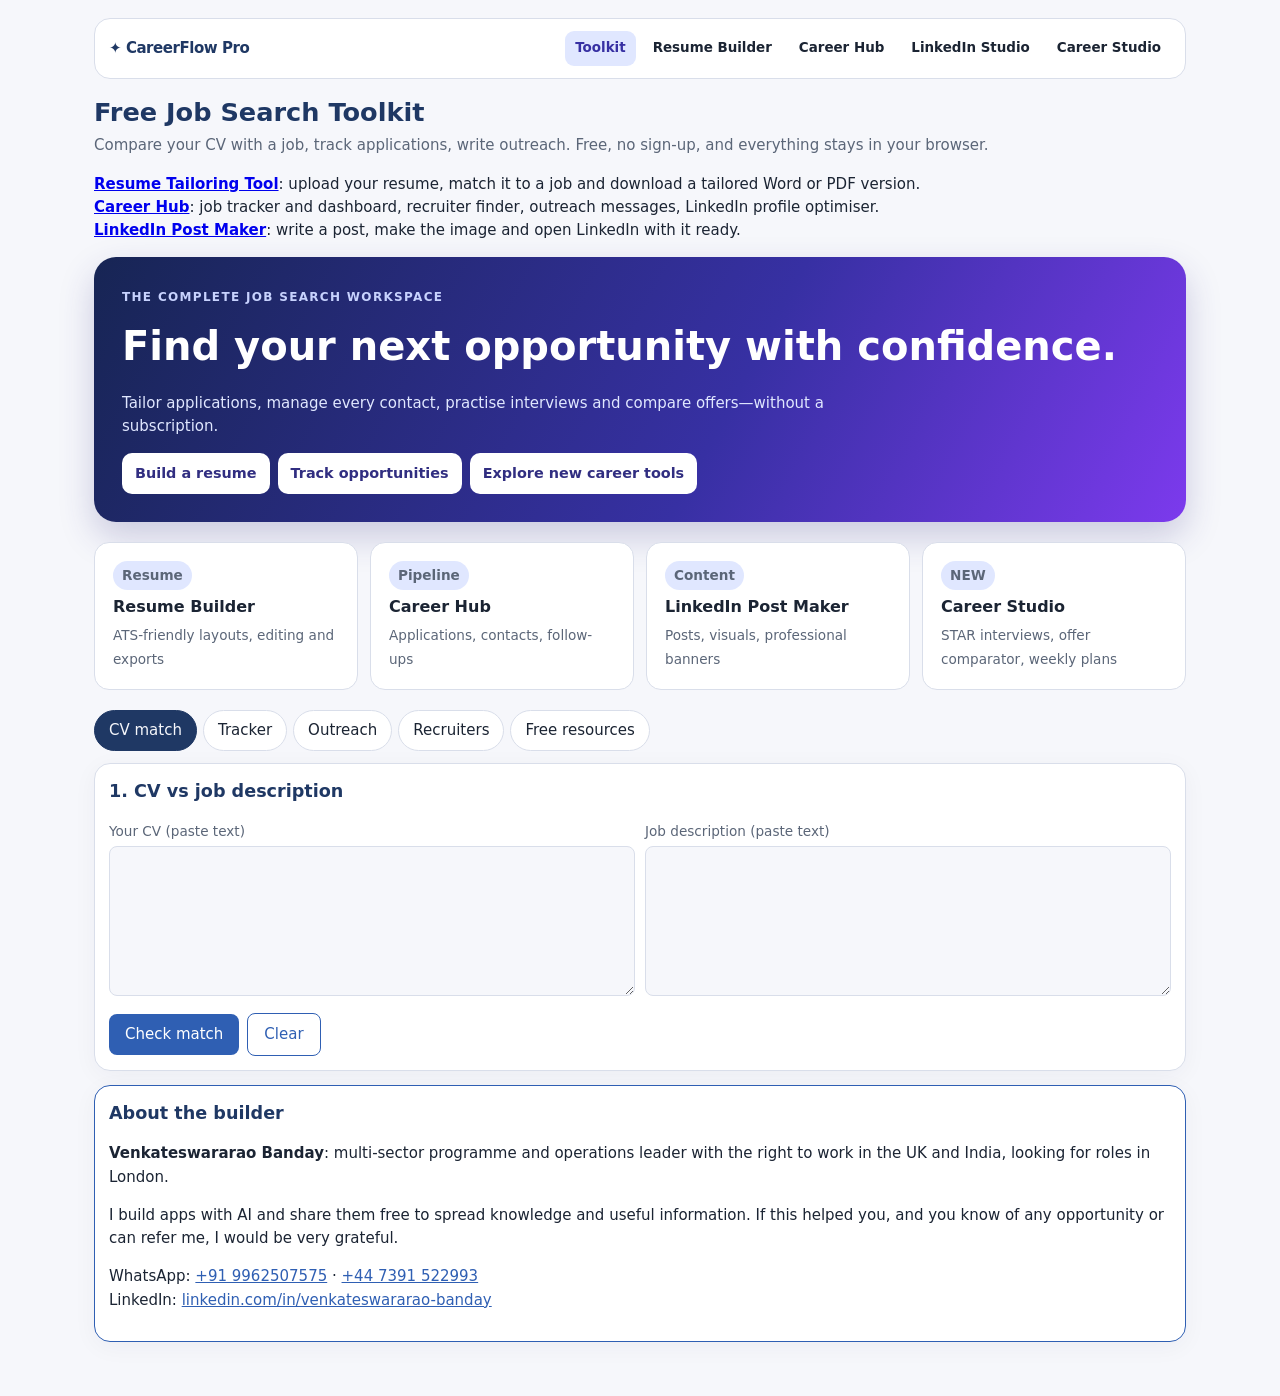
==== index.html @ bd4bdc2d "Add files via upload" ====
<!DOCTYPE html>
<html lang="en">
<head>
<meta charset="utf-8">
<meta name="viewport" content="width=device-width, initial-scale=1">
<title>Free Job Search Toolkit: CV match, tracker, outreach</title>
<meta name="description" content="Free, private job search toolkit. Compare your CV with a job description, track applications, and write outreach messages. Everything stays in your browser.">
<style>
:root{--bg:#f6f7fb;--card:#fff;--tx:#1b2433;--mu:#5b6678;--bd:#d9deea;--ac:#1f3864;--ac2:#2f5fb3;--ok:#1d7a46;--bad:#b3261e;--warn:#9a6700}
@media(prefers-color-scheme:dark){:root:not([data-theme=light]){--bg:#0f1420;--card:#171e2e;--tx:#e6eaf3;--mu:#9aa6bd;--bd:#2a3550;--ac:#8fb0ee;--ac2:#6f9be8;--ok:#58c486;--bad:#ff8a80;--warn:#e3b341}}
*{box-sizing:border-box}html,body{margin:0}
body{font:15px/1.55 system-ui,-apple-system,"Segoe UI",Roboto,Arial,sans-serif;background:var(--bg);color:var(--tx);padding:env(safe-area-inset-top) 0 env(safe-area-inset-bottom)}
.wrap{max-width:900px;margin:0 auto;padding:18px 14px 40px}
h1{margin:6px 0 2px;font-size:1.6rem;color:var(--ac)}h2{font-size:1.1rem;margin:0 0 8px;color:var(--ac)}h3{font-size:.95rem;margin:14px 0 6px}
.sub{color:var(--mu);margin:0 0 14px}
nav{display:flex;gap:6px;flex-wrap:wrap;margin-bottom:12px}
nav button{border:1px solid var(--bd);background:var(--card);color:var(--tx);padding:8px 14px;border-radius:999px;cursor:pointer;font:inherit}
nav button[aria-selected=true]{background:var(--ac);color:var(--bg);border-color:var(--ac)}
.card{background:var(--card);border:1px solid var(--bd);border-radius:12px;padding:14px;margin-bottom:14px}
textarea,input,select{width:100%;font:inherit;color:var(--tx);background:var(--bg);border:1px solid var(--bd);border-radius:8px;padding:8px}
textarea{min-height:150px;resize:vertical}label{display:block;font-size:.85rem;color:var(--mu);margin:8px 0 3px}
.row{display:grid;grid-template-columns:1fr 1fr;gap:10px}@media(max-width:640px){.row{grid-template-columns:1fr}}
.btn{background:var(--ac2);color:#fff;border:0;border-radius:8px;padding:9px 16px;font:inherit;cursor:pointer;margin:10px 8px 0 0}
.btn.alt{background:transparent;color:var(--ac2);border:1px solid var(--ac2)}
.score{font-size:2.2rem;font-weight:700}.ok{color:var(--ok)}.bad{color:var(--bad)}.warn{color:var(--warn)}
.chips span{display:inline-block;margin:2px 4px 2px 0;padding:2px 9px;border-radius:999px;border:1px solid var(--bd);font-size:.82rem}
.chips.m span{border-color:var(--ok)}.chips.x span{border-color:var(--bad)}
.tw{overflow-x:auto}table{border-collapse:collapse;width:100%;font-size:.88rem}th,td{border-bottom:1px solid var(--bd);padding:6px;text-align:left;vertical-align:top}
pre{white-space:pre-wrap;background:var(--bg);border:1px solid var(--bd);border-radius:8px;padding:10px;margin:6px 0}
ul{margin:6px 0;padding-left:20px}.cols{display:grid;grid-template-columns:1fr 1fr;gap:14px}@media(max-width:640px){.cols{grid-template-columns:1fr}}
footer.card{border-color:var(--ac2)}footer a{color:var(--ac2)}
.note{font-size:.82rem;color:var(--mu)}[hidden]{display:none!important}
</style>
<link rel="stylesheet" href="studio.css"></head>
<body>
<div class="wrap">
<h1>Free Job Search Toolkit</h1>
<p class="sub">Compare your CV with a job, track applications, write outreach. Free, no sign-up, and everything stays in your browser.</p>
<p><a href="resume-builder.html"><b>Resume Tailoring Tool</b></a>: upload your resume, match it to a job and download a tailored Word or PDF version.<br><a href="career-hub.html"><b>Career Hub</b></a>: job tracker and dashboard, recruiter finder, outreach messages, LinkedIn profile optimiser.<br><a href="linkedin-post.html"><b>LinkedIn Post Maker</b></a>: write a post, make the image and open LinkedIn with it ready.</p>
<div class="studio-hero"><span class="studio-kicker" style="color:#c7d2fe">THE COMPLETE JOB SEARCH WORKSPACE</span><h2>Find your next opportunity with confidence.</h2><p>Tailor applications, manage every contact, practise interviews and compare offers—without a subscription.</p><div class="studio-actions"><a href="resume-builder.html">Build a resume</a><a href="career-hub.html">Track opportunities</a><a href="career-studio.html">Explore new career tools</a></div></div><div class="studio-grid" style="margin-bottom:20px"><a class="studio-tile" href="resume-builder.html"><span class="studio-pill">Resume</span><strong>Resume Builder</strong><span>ATS-friendly layouts, editing and exports</span></a><a class="studio-tile" href="career-hub.html"><span class="studio-pill">Pipeline</span><strong>Career Hub</strong><span>Applications, contacts, follow-ups</span></a><a class="studio-tile" href="linkedin-post.html"><span class="studio-pill">Content</span><strong>LinkedIn Post Maker</strong><span>Posts, visuals, professional banners</span></a><a class="studio-tile" href="career-studio.html"><span class="studio-pill">NEW</span><strong>Career Studio</strong><span>STAR interviews, offer comparator, weekly plans</span></a></div><nav role="tablist" id="tabs"></nav>

<section id="t-match" class="card">
<h2>1. CV vs job description</h2>
<div class="row"><div><label for="cv">Your CV (paste text)</label><textarea id="cv"></textarea></div>
<div><label for="jd">Job description (paste text)</label><textarea id="jd"></textarea></div></div>
<button class="btn" id="go">Check match</button><button class="btn alt" id="clr">Clear</button>
<div id="res" hidden>
<h3>Keyword match</h3><div class="score" id="sc"></div><p class="note" id="scn"></p>
<h3>Keywords from the job that your CV already has</h3><div class="chips m" id="mt"></div>
<h3>Keywords missing (add them only if they are true for you)</h3><div class="chips x" id="ms"></div>
<h3>CV health checks</h3><ul id="ck"></ul>
<p class="note">This is a keyword guide, not a real ATS score. Never add skills you do not have: employers check.</p></div>
</section>

<section id="t-track" class="card" hidden>
<h2>2. Application tracker</h2>
<div class="row"><div><label for="tc">Company</label><input id="tc"></div><div><label for="tt">Job title</label><input id="tt"></div>
<div><label for="tl">Link</label><input id="tl" placeholder="https://"></div><div><label for="ts">Status</label>
<select id="ts"><option>Found</option><option>Applied</option><option>Interview</option><option>Rejected</option><option>Offer</option></select></div></div>
<label for="tn">Notes</label><input id="tn"><button class="btn" id="add">Add</button><button class="btn alt" id="csv">Download CSV</button>
<div class="tw"><table><thead><tr><th>Date</th><th>Company</th><th>Job</th><th>Status</th><th>Notes</th><th></th></tr></thead><tbody id="rows"></tbody></table></div>
<p class="note">Saved only in this browser. Download the CSV to keep a backup or open it in Excel or Google Sheets.</p>
</section>

<section id="t-out" class="card" hidden>
<h2>3. Outreach messages</h2>
<div class="row"><div><label for="on">Your name</label><input id="on"></div><div><label for="orl">Role you want</label><input id="orl" placeholder="Senior Programme Manager"></div>
<div><label for="oc">Their name</label><input id="oc"></div><div><label for="oco">Company</label><input id="oco"></div></div>
<label for="op">One proof point (a real result)</label><input id="op" placeholder="Delivered a £620K ERP rollout that improved efficiency by 35%">
<button class="btn" id="gen">Write messages</button><div id="msgs"></div>
</section>

<section id="t-rec" class="card" hidden>
<h2>4. Should you approach recruiters?</h2>
<p><b>Yes, but be selective.</b> A few targeted messages to the right people beat hundreds of applications. Mass applying through job boards rarely works for experienced candidates: most replies come from referrals, direct contact with hiring teams and specialist recruiters.</p>
<div class="cols"><div><h3 class="ok">Worth your time</h3><ul>
<li>Specialist recruiters in your exact field and city, who already place your type of role.</li>
<li>In-house talent teams and hiring managers at companies you picked.</li>
<li>Interim and contract recruiters, if you can start quickly.</li>
<li>Former colleagues and people who share your background: ask for advice first, a job second.</li>
<li>A short, specific message with one real result and a clear ask.</li></ul></div>
<div><h3 class="bad">Waste of time or risky</h3><ul>
<li>Sending the same CV to many general agencies.</li>
<li>Anyone asking you to pay to be placed. Legitimate UK agencies are paid by employers, not by you.</li>
<li>“Job guarantee” courses: read the refund and interview conditions before you pay.</li>
<li>Recruiters who will not name the employer, or who ask for bank or ID details early.</li>
<li>Applying to roles far below your level with a CV that hides your experience.</li></ul></div></div>
<h3>A simple weekly plan</h3><ul><li>10 targeted messages (recruiters or hiring managers) and 5 tailored applications.</li><li>2 conversations with people in your field.</li><li>Update your tracker every Friday and drop channels that give no replies after 4 weeks.</li></ul>
</section>

<section id="t-res" class="card" hidden>
<h2>5. Free resources</h2>
<p class="note">Free plans change often, so check each site. Listing a site is not an endorsement.</p>
<h3>Interview videos for your role</h3>
<label for="yr">Your target role</label><input id="yr" placeholder="Senior Programme Manager"><div id="yl"></div>
<div class="cols"><div><h3>Resume and CV</h3><ul>
<li><a href="https://www.rezi.ai" target="_blank" rel="noopener">Rezi</a>: ATS-style resume builder and checker</li>
<li><a href="https://rxresu.me" target="_blank" rel="noopener">Reactive Resume</a>: free, open-source resume builder</li>
<li><a href="https://www.jobscan.co" target="_blank" rel="noopener">Jobscan</a>: compares a resume with a job description</li>
<li><a href="https://www.canva.com" target="_blank" rel="noopener">Canva</a>: resume, banner and post designs</li>
<li><a href="https://enhancv.com" target="_blank" rel="noopener">Enhancv</a>: resume templates</li></ul>
<h3>AI writing assistants</h3><ul>
<li><a href="https://claude.ai" target="_blank" rel="noopener">Claude</a>, <a href="https://chatgpt.com" target="_blank" rel="noopener">ChatGPT</a>, <a href="https://gemini.google.com" target="_blank" rel="noopener">Gemini</a>, <a href="https://www.genspark.ai" target="_blank" rel="noopener">Genspark</a></li></ul></div>
<div><h3>LinkedIn posts and profile</h3><ul>
<li>LinkedIn's own composer lets you schedule a post (clock icon)</li>
<li><a href="https://buffer.com" target="_blank" rel="noopener">Buffer</a>: scheduling, with a limited free plan</li>
<li><a href="https://www.canva.com" target="_blank" rel="noopener">Canva</a>: carousels and banners</li></ul>
<h3>Interview practice and advice</h3><ul>
<li><a href="https://grow.google/certificates/interview-warmup/" target="_blank" rel="noopener">Google Interview Warmup</a>: free practice questions</li>
<li><a href="https://nationalcareers.service.gov.uk" target="_blank" rel="noopener">National Careers Service (UK)</a>: free advice</li>
<li><a href="https://uk.indeed.com/career-advice/interviewing" target="_blank" rel="noopener">Indeed interview advice</a></li>
<li><a href="https://www.themuse.com/advice" target="_blank" rel="noopener">The Muse</a>: career advice</li></ul>
<h3>UK job sites</h3><ul>
<li><a href="https://findajob.dwp.gov.uk" target="_blank" rel="noopener">Find a job (GOV.UK)</a></li>
<li><a href="https://www.reed.co.uk" target="_blank" rel="noopener">Reed</a>, <a href="https://www.totaljobs.com" target="_blank" rel="noopener">Totaljobs</a>, <a href="https://www.cv-library.co.uk" target="_blank" rel="noopener">CV-Library</a>, <a href="https://uk.indeed.com" target="_blank" rel="noopener">Indeed</a>, <a href="https://www.linkedin.com/jobs/" target="_blank" rel="noopener">LinkedIn Jobs</a></li></ul></div></div>
</section>

<footer class="card">
<h2>About the builder</h2>
<p><b>Venkateswararao Banday</b>: multi-sector programme and operations leader with the right to work in the UK and India, looking for roles in London.</p>
<p>I build apps with AI and share them free to spread knowledge and useful information. If this helped you, and you know of any opportunity or can refer me, I would be very grateful.</p>
<p>WhatsApp: <a href="https://wa.me/919962507575">+91 9962507575</a> · <a href="https://wa.me/447391522993">+44 7391 522993</a><br>
LinkedIn: <a href="https://www.linkedin.com/in/venkateswararao-banday">linkedin.com/in/venkateswararao-banday</a></p>
</footer>
</div>
<script>
const $=s=>document.querySelector(s);
const TABS=[["match","CV match"],["track","Tracker"],["out","Outreach"],["rec","Recruiters"],["res","Free resources"]];
const nav=$("#tabs");
TABS.forEach(([id,l],i)=>{const b=document.createElement("button");b.textContent=l;b.setAttribute("role","tab");b.setAttribute("aria-selected",i==0);
 b.onclick=()=>{TABS.forEach(([k])=>$("#t-"+k).hidden=k!=id);[...nav.children].forEach(c=>c.setAttribute("aria-selected",c===b))};nav.appendChild(b)});

/* ---------- CV match ---------- */
const STOP=new Set("about above after again also been before being between both can could does each from have here into just more most must only other over same should some such than that their them then there these they this those through under until very were what when where which while will with within would your you our are and for the not but all any who has had its may per etc able work working team role job experience years skills strong good ability including new using use make across join looking candidate position company required responsibilities requirements essential desirable apply".split(" "));
const words=t=>(t.toLowerCase().replace(/programme/g,"program").replace(/[^a-z0-9+#&\/\- ]/g," ").match(/[a-z0-9][a-z0-9+#&\/\-]*/g)||[]);
function terms(jd){
 const w=words(jd),uni={},bi={},out={};
 w.forEach((x,i)=>{if(x.length>3&&!STOP.has(x))uni[x]=(uni[x]||0)+1;
  const y=w[i+1];if(y&&x.length>2&&y.length>2&&!STOP.has(x)&&!STOP.has(y)){const b=x+" "+y;bi[b]=(bi[b]||0)+1}});
 Object.entries(bi).forEach(([k,v])=>{if(v>=2)out[k]=v*2});
 Object.entries(uni).forEach(([k,v])=>{if(v>=2&&!Object.keys(out).some(b=>b.split(" ").includes(k)))out[k]=v});
 (jd.match(/\b[A-Z][A-Z0-9+#]{1,6}\b/g)||[]).forEach(a=>{const k=a.toLowerCase();if(!STOP.has(k)&&!out[k]&&k.length>1&&!["the","and","for","uk"].includes(k))out[k]=2});
 return out}
function chips(el,list){el.textContent="";list.forEach(k=>{const s=document.createElement("span");s.textContent=k;el.appendChild(s)});if(!list.length)el.textContent="None found"}
$("#go").onclick=()=>{
 const cv=$("#cv").value,jd=$("#jd").value;if(cv.trim().length<50||jd.trim().length<50){alert("Please paste both your CV and the job description.");return}
 const hay=" "+words(cv).join(" ")+" ",tm=terms(jd),keys=Object.keys(tm).sort((a,b)=>tm[b]-tm[a]);
 const m=keys.filter(k=>hay.includes(" "+k+" ")),x=keys.filter(k=>!m.includes(k));
 const tot=keys.reduce((s,k)=>s+tm[k],0),got=m.reduce((s,k)=>s+tm[k],0),p=tot?Math.round(100*got/tot):0;
 $("#res").hidden=false;const sc=$("#sc");sc.textContent=p+"%";sc.className="score "+(p>=70?"ok":p>=50?"warn":"bad");
 $("#scn").textContent=p>=70?"Strong overlap. Check that your top achievements match the main duties.":p>=50?"Reasonable. Add the genuine missing keywords where they fit your experience.":"Low overlap. Consider whether this role fits, or reword your CV with the job's own terms where true.";
 chips($("#mt"),m.slice(0,25));chips($("#ms"),x.slice(0,25));
 const wc=words(cv).length,nums=(cv.match(/\d+%|[£$€]\s?\d|\b\d{2,}\b/g)||[]).length,odd=(cv.match(/[^\x00-\x7F£€–—’‘“”•·]/g)||[]).length;
 const checks=[[/@/.test(cv),"Email address found","No email address found"],[/\+?\d[\d\s()-]{8,}/.test(cv),"Phone number found","No phone number found"],
 [wc>=350&&wc<=1000,"Length looks fine ("+wc+" words)","Length is "+wc+" words: aim for about 400 to 900 (1 to 2 pages)"],
 [/experience|employment/i.test(cv),"Experience section found","No “Experience” heading found"],[/education|qualification/i.test(cv),"Education section found","No “Education” heading found"],
 [/skills|competenc/i.test(cv),"Skills section found","No “Skills” heading found"],[nums>=8,"Good use of numbers ("+nums+" found)","Only "+nums+" numbers found: add results such as %, £ and team size"],
 [odd<10,"Few unusual characters","Many unusual characters ("+odd+"): simple text parses better in ATS"],
 [!/\b(adhe rence|efficiencie s|logistic s)\b/i.test(cv)&&!/\b[a-z]{3,} [a-z] [a-z]{3,}\b/.test(cv),"No obvious broken words","Possible broken words (for example “logistic s”). Re-export your CV from the original file"]];
 const ul=$("#ck");ul.textContent="";checks.forEach(([ok,a,b])=>{const li=document.createElement("li");li.className=ok?"ok":"bad";li.textContent=(ok?"✔ ":"✘ ")+(ok?a:b);ul.appendChild(li)})};
$("#clr").onclick=()=>{$("#cv").value="";$("#jd").value="";$("#res").hidden=true};

/* ---------- tracker ---------- */
let rows=[];try{rows=JSON.parse(localStorage.getItem("jt_rows")||"[]")}catch(e){rows=[]}
const save=()=>{try{localStorage.setItem("jt_rows",JSON.stringify(rows))}catch(e){}};
function draw(){const tb=$("#rows");tb.textContent="";rows.forEach((r,i)=>{const tr=document.createElement("tr");
 [r.d,r.c,r.t].forEach(v=>{const td=document.createElement("td");td.textContent=v||"";tr.appendChild(td)});
 const ts=document.createElement("td"),se=document.createElement("select");["Found","Applied","Interview","Rejected","Offer"].forEach(o=>{const op=document.createElement("option");op.textContent=o;se.appendChild(op)});
 se.value=r.s;se.onchange=()=>{r.s=se.value;save()};ts.appendChild(se);tr.appendChild(ts);
 const tn=document.createElement("td");tn.textContent=r.n||"";if(r.l&&/^https?:\/\//i.test(r.l)){const a=document.createElement("a");a.href=r.l;a.textContent=" link";a.target="_blank";a.rel="noopener";tn.appendChild(a)}tr.appendChild(tn);
 const td=document.createElement("td"),b=document.createElement("button");b.textContent="✕";b.title="Delete";b.className="btn alt";b.style.margin=0;b.onclick=()=>{rows.splice(i,1);save();draw()};td.appendChild(b);tr.appendChild(td);tb.appendChild(tr)})}
$("#add").onclick=()=>{if(!$("#tc").value.trim()&&!$("#tt").value.trim())return;rows.unshift({d:new Date().toISOString().slice(0,10),c:$("#tc").value.trim(),t:$("#tt").value.trim(),l:$("#tl").value.trim(),s:$("#ts").value,n:$("#tn").value.trim()});
 ["tc","tt","tl","tn"].forEach(i=>$("#"+i).value="");save();draw()};
$("#csv").onclick=()=>{const q=v=>'"'+String(v||"").replace(/"/g,'""')+'"';const t=["Date,Company,Job title,Link,Status,Notes"].concat(rows.map(r=>[r.d,r.c,r.t,r.l,r.s,r.n].map(q).join(","))).join("\n");
 const a=document.createElement("a");a.href=URL.createObjectURL(new Blob([t],{type:"text/csv"}));a.download="job-applications.csv";a.click()};
draw();

/* ---------- outreach ---------- */
const copy=t=>{if(navigator.clipboard)navigator.clipboard.writeText(t).catch(()=>{})};
$("#gen").onclick=()=>{
 const me=$("#on").value.trim()||"[Your name]",role=$("#orl").value.trim()||"[role]",to=$("#oc").value.trim()||"there",co=$("#oco").value.trim()||"your company",pf=$("#op").value.trim()||"[one real result]";
 const m=[["Message to a recruiter",`Hi ${to},\n\nI am a ${role} candidate based in London. ${pf}. I am looking for roles like this at ${co} or similar clients, and I can share my CV if you are hiring or expect to be.\n\nWould a short call be possible this week?\n\nThank you,\n${me}`],
 ["Message to a hiring manager",`Hi ${to},\n\nI saw that ${co} is hiring for ${role}. ${pf}. I would value a short conversation about what the team needs most.\n\nBest regards,\n${me}`],
 ["Connection request (under 200 characters)",`Hi ${to}, I work in ${role} and admire what ${co} is doing. I would be glad to connect and learn from your experience. ${me}`.slice(0,199)],
 ["Asking a contact for a referral",`Hi ${to},\n\nI hope you are well. I am looking for ${role} roles in London. ${pf}. If you know of anyone hiring, or could introduce me to someone at ${co}, I would be very grateful. I can send a short summary to forward.\n\nThank you,\n${me}`]];
 const box=$("#msgs");box.textContent="";m.forEach(([h,b])=>{const e=document.createElement("h3");e.textContent=h;const p=document.createElement("pre");p.textContent=b;const c=document.createElement("button");c.className="btn alt";c.textContent="Copy";c.style.margin="0 0 8px";c.onclick=()=>copy(b);box.append(e,p,c)})};
function yl(){const r=$("#yr").value.trim()||"programme manager",b=$("#yl");b.textContent="";[[r+" interview questions and answers"],["behavioural interview STAR method examples"],["how to answer tell me about yourself "+r],["salary negotiation UK"]].forEach(([q])=>{const a=document.createElement("a");a.href="https://www.youtube.com/results?search_query="+encodeURIComponent(q);a.target="_blank";a.rel="noopener";a.textContent="▶ "+q;const d=document.createElement("div");d.appendChild(a);b.appendChild(d)})}
$("#yr").oninput=yl;yl();
</script>
<script src="studio-nav.js" defer></script></body>
</html>
---- studio.css ----
:root{--studio-accent:#6366f1;--studio-surface:#fff;--studio-glow:#eef2ff}html{scroll-behavior:smooth}body{font-family:Inter,ui-sans-serif,system-ui,-apple-system,"Segoe UI",sans-serif!important}body .w,body .wrap{max-width:1120px}body .c,body .card{border-radius:16px;box-shadow:0 5px 24px rgba(22,34,67,.045)}body button,body .btn,body .b{transition:transform .15s,box-shadow .15s}body button:hover,body .btn:hover,body .b:hover{transform:translateY(-1px);box-shadow:0 3px 10px rgba(70,80,120,.13)}body :focus-visible{outline:3px solid #8b5cf6;outline-offset:2px}.studio-nav{display:flex;align-items:center;gap:7px;flex-wrap:wrap;padding:12px 14px;margin:0 auto 14px;background:var(--cd,var(--card,#fff));border:1px solid var(--bd,#ddd);border-radius:16px}.studio-brand{font-weight:850;letter-spacing:-.03em;color:var(--ac,#283c7e);text-decoration:none;margin-right:auto}.studio-link{padding:7px 10px;border-radius:9px;text-decoration:none;color:var(--tx,#1b2433);font-size:.84rem;font-weight:650;white-space:nowrap}.studio-link:hover,.studio-link[aria-current=page]{background:#e0e7ff;color:#3730a3}.studio-kicker{font-size:.75rem;font-weight:750;letter-spacing:.11em;text-transform:uppercase;color:#6366f1}.studio-hero{background:linear-gradient(118deg,#172554,#3730a3 58%,#7c3aed);color:#fff;border-radius:22px;padding:28px;margin:10px 0 20px;box-shadow:0 15px 35px rgba(49,46,129,.22)}.studio-hero h2{color:#fff;font-size:clamp(1.5rem,3.2vw,2.5rem);margin:6px 0}.studio-hero p{color:#e0e7ff;max-width:720px}.studio-grid{display:grid;grid-template-columns:repeat(auto-fit,minmax(215px,1fr));gap:12px}.studio-tile{border:1px solid var(--bd,#d9deea);background:var(--cd,var(--card,#fff));border-radius:15px;padding:18px;text-decoration:none;color:var(--tx,#1b2433);display:block}.studio-tile strong{display:block;margin:5px 0;font-size:1rem}.studio-tile span{color:var(--mu,#666);font-size:.85rem}.studio-tile:hover{border-color:#8b5cf6;transform:translateY(-2px)}.studio-pill{display:inline-block;background:#e0e7ff;color:#3730a3;border-radius:999px;padding:4px 9px;font-size:.72rem;font-weight:700}.studio-actions{display:flex;flex-wrap:wrap;gap:8px}.studio-actions a{background:#fff;color:#312e81;border-radius:10px;padding:9px 13px;font-weight:750;text-decoration:none;font-size:.9rem}.studio-actions a:hover{background:#eef2ff}@media(prefers-color-scheme:dark){.studio-link:hover,.studio-link[aria-current=page]{background:#37306f;color:#fff}.studio-pill{background:#37306f;color:#fff}}@media(max-width:650px){.studio-nav{gap:4px}.studio-brand{width:100%}.studio-link{font-size:.78rem;padding:7px}.studio-hero{padding:20px}}
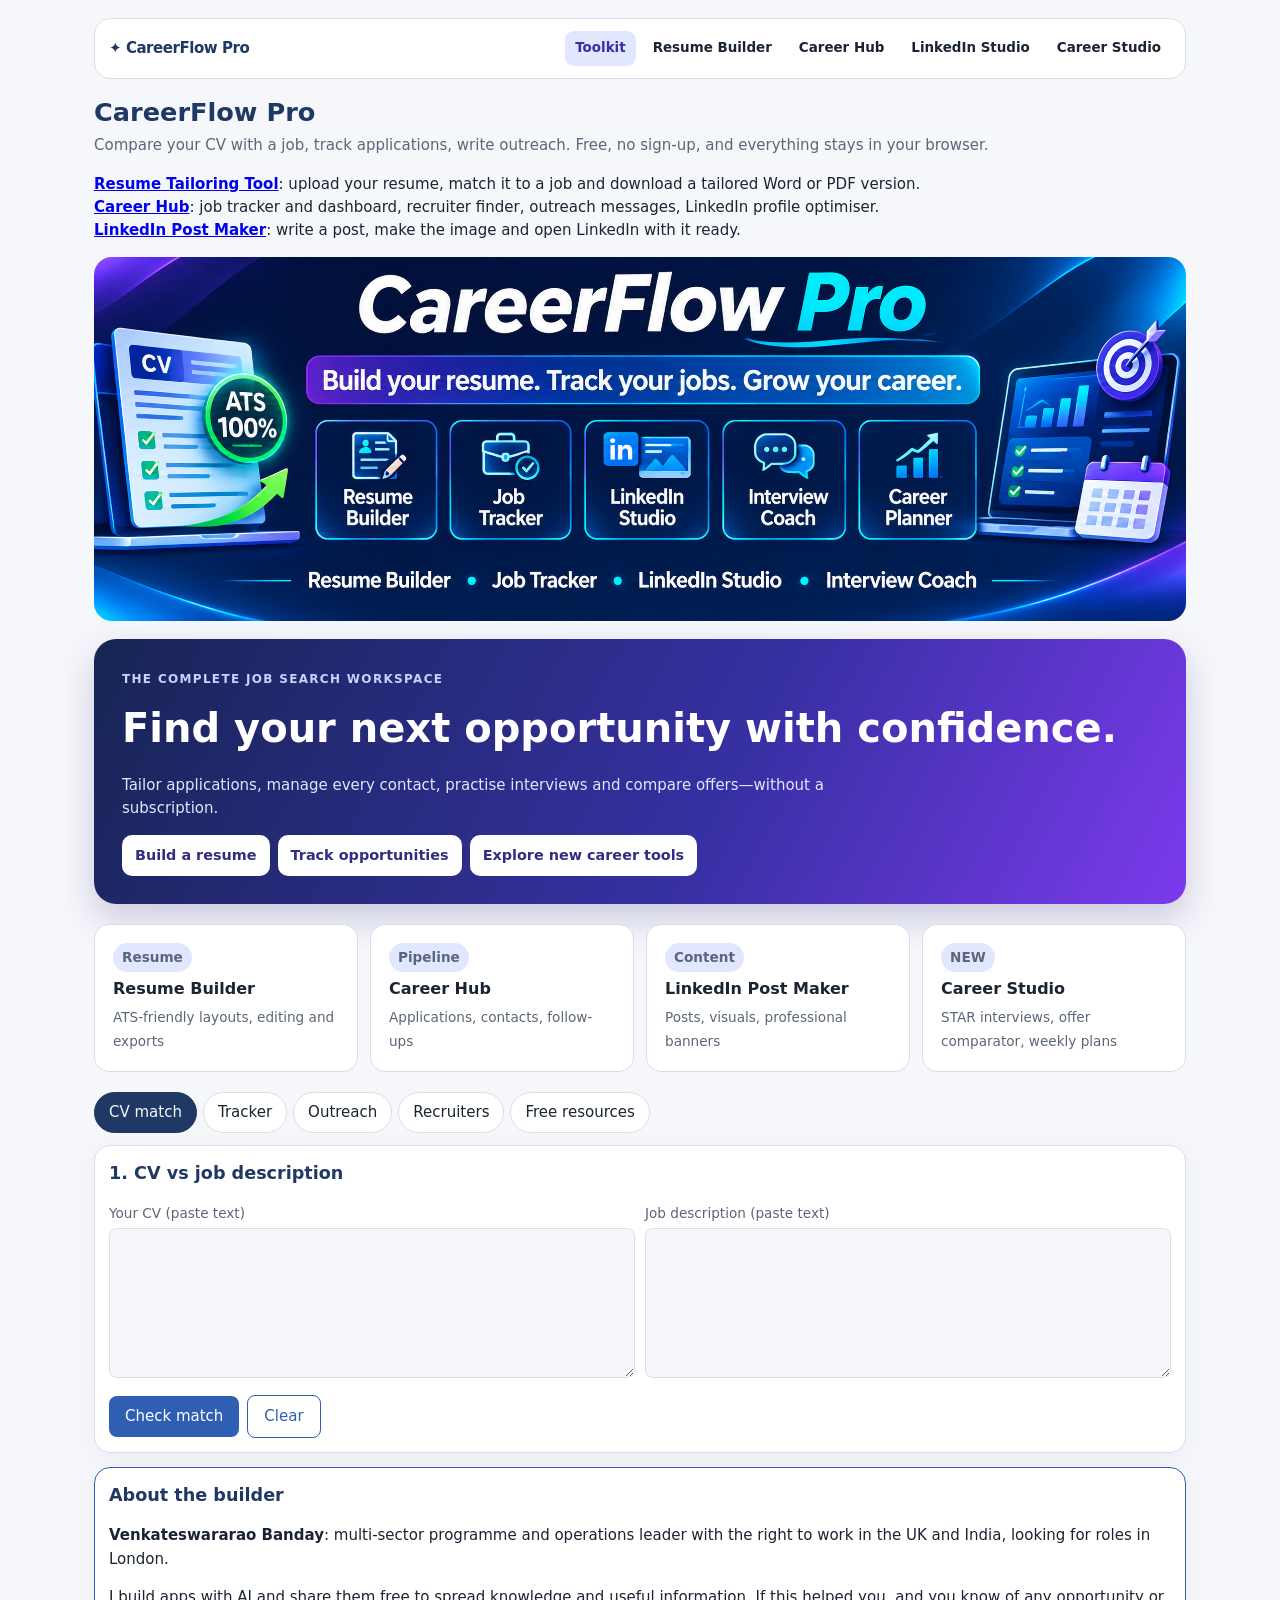
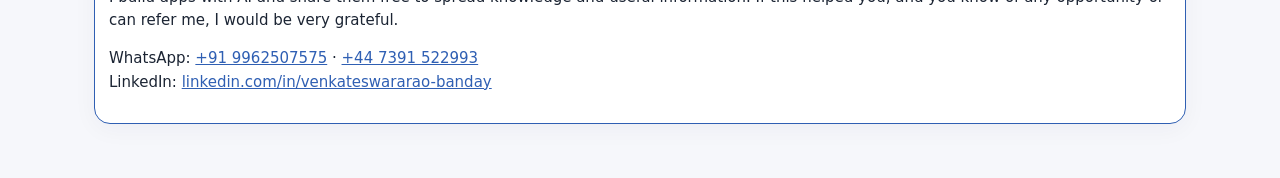
==== commit 91ed978c: "Add files via upload" ====
--- a/index.html
+++ b/index.html
@@ -3,7 +3,7 @@
 <head>
 <meta charset="utf-8">
 <meta name="viewport" content="width=device-width, initial-scale=1">
-<title>Free Job Search Toolkit: CV match, tracker, outreach</title>
+<title>CareerFlow Pro | Resume, Jobs, LinkedIn & Interview Studio</title>
 <meta name="description" content="Free, private job search toolkit. Compare your CV with a job description, track applications, and write outreach messages. Everything stays in your browser.">
 <style>
 :root{--bg:#f6f7fb;--card:#fff;--tx:#1b2433;--mu:#5b6678;--bd:#d9deea;--ac:#1f3864;--ac2:#2f5fb3;--ok:#1d7a46;--bad:#b3261e;--warn:#9a6700}
@@ -34,10 +34,10 @@
 <link rel="stylesheet" href="studio.css"></head>
 <body>
 <div class="wrap">
-<h1>Free Job Search Toolkit</h1>
+<h1>CareerFlow Pro</h1>
 <p class="sub">Compare your CV with a job, track applications, write outreach. Free, no sign-up, and everything stays in your browser.</p>
 <p><a href="resume-builder.html"><b>Resume Tailoring Tool</b></a>: upload your resume, match it to a job and download a tailored Word or PDF version.<br><a href="career-hub.html"><b>Career Hub</b></a>: job tracker and dashboard, recruiter finder, outreach messages, LinkedIn profile optimiser.<br><a href="linkedin-post.html"><b>LinkedIn Post Maker</b></a>: write a post, make the image and open LinkedIn with it ready.</p>
-<div class="studio-hero"><span class="studio-kicker" style="color:#c7d2fe">THE COMPLETE JOB SEARCH WORKSPACE</span><h2>Find your next opportunity with confidence.</h2><p>Tailor applications, manage every contact, practise interviews and compare offers—without a subscription.</p><div class="studio-actions"><a href="resume-builder.html">Build a resume</a><a href="career-hub.html">Track opportunities</a><a href="career-studio.html">Explore new career tools</a></div></div><div class="studio-grid" style="margin-bottom:20px"><a class="studio-tile" href="resume-builder.html"><span class="studio-pill">Resume</span><strong>Resume Builder</strong><span>ATS-friendly layouts, editing and exports</span></a><a class="studio-tile" href="career-hub.html"><span class="studio-pill">Pipeline</span><strong>Career Hub</strong><span>Applications, contacts, follow-ups</span></a><a class="studio-tile" href="linkedin-post.html"><span class="studio-pill">Content</span><strong>LinkedIn Post Maker</strong><span>Posts, visuals, professional banners</span></a><a class="studio-tile" href="career-studio.html"><span class="studio-pill">NEW</span><strong>Career Studio</strong><span>STAR interviews, offer comparator, weekly plans</span></a></div><nav role="tablist" id="tabs"></nav>
+<img src="careerflow-banner.png" alt="CareerFlow Pro career toolkit: resume, job tracking, LinkedIn, interviews and planning" style="display:block;width:100%;height:auto;border-radius:18px;margin:14px 0 18px" loading="lazy"><div class="studio-hero"><span class="studio-kicker" style="color:#c7d2fe">THE COMPLETE JOB SEARCH WORKSPACE</span><h2>Find your next opportunity with confidence.</h2><p>Tailor applications, manage every contact, practise interviews and compare offers—without a subscription.</p><div class="studio-actions"><a href="resume-builder.html">Build a resume</a><a href="career-hub.html">Track opportunities</a><a href="career-studio.html">Explore new career tools</a></div></div><div class="studio-grid" style="margin-bottom:20px"><a class="studio-tile" href="resume-builder.html"><span class="studio-pill">Resume</span><strong>Resume Builder</strong><span>ATS-friendly layouts, editing and exports</span></a><a class="studio-tile" href="career-hub.html"><span class="studio-pill">Pipeline</span><strong>Career Hub</strong><span>Applications, contacts, follow-ups</span></a><a class="studio-tile" href="linkedin-post.html"><span class="studio-pill">Content</span><strong>LinkedIn Post Maker</strong><span>Posts, visuals, professional banners</span></a><a class="studio-tile" href="career-studio.html"><span class="studio-pill">NEW</span><strong>Career Studio</strong><span>STAR interviews, offer comparator, weekly plans</span></a></div><nav role="tablist" id="tabs"></nav>
 
 <section id="t-match" class="card">
 <h2>1. CV vs job description</h2>
